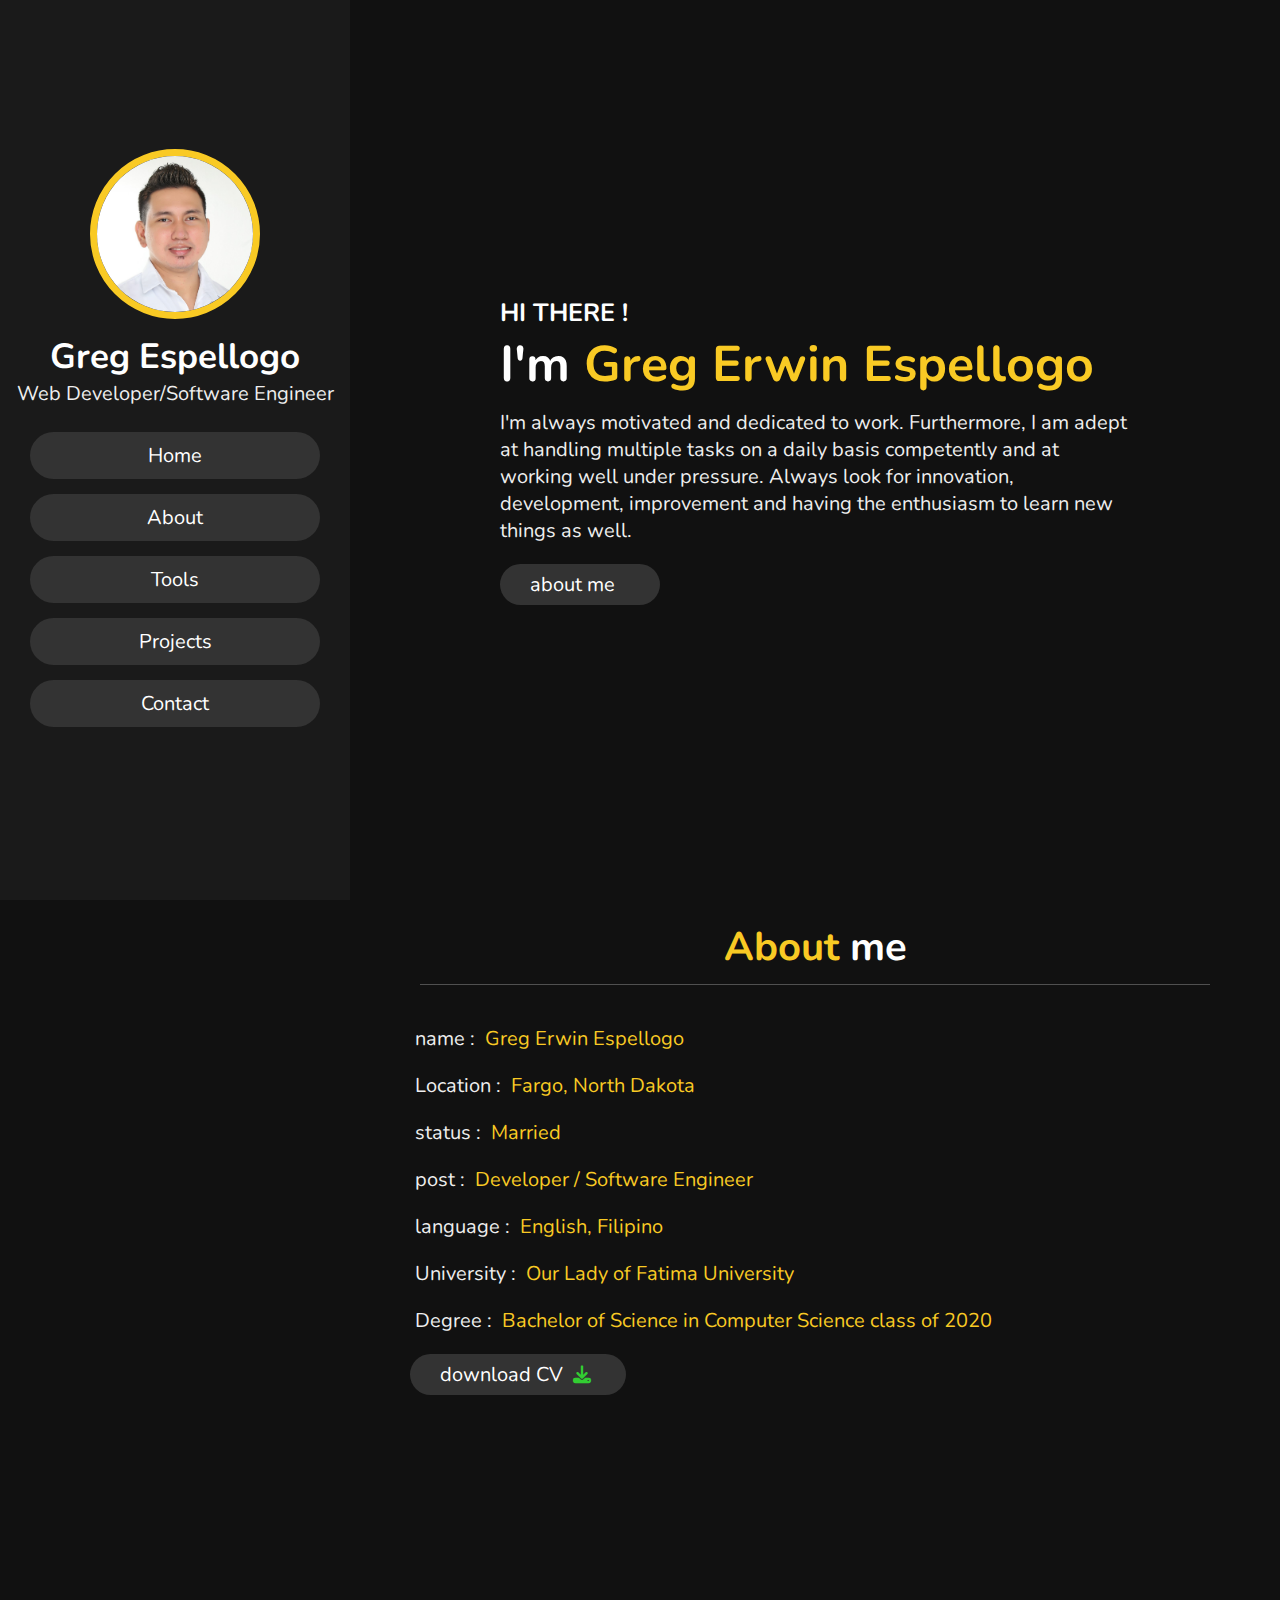
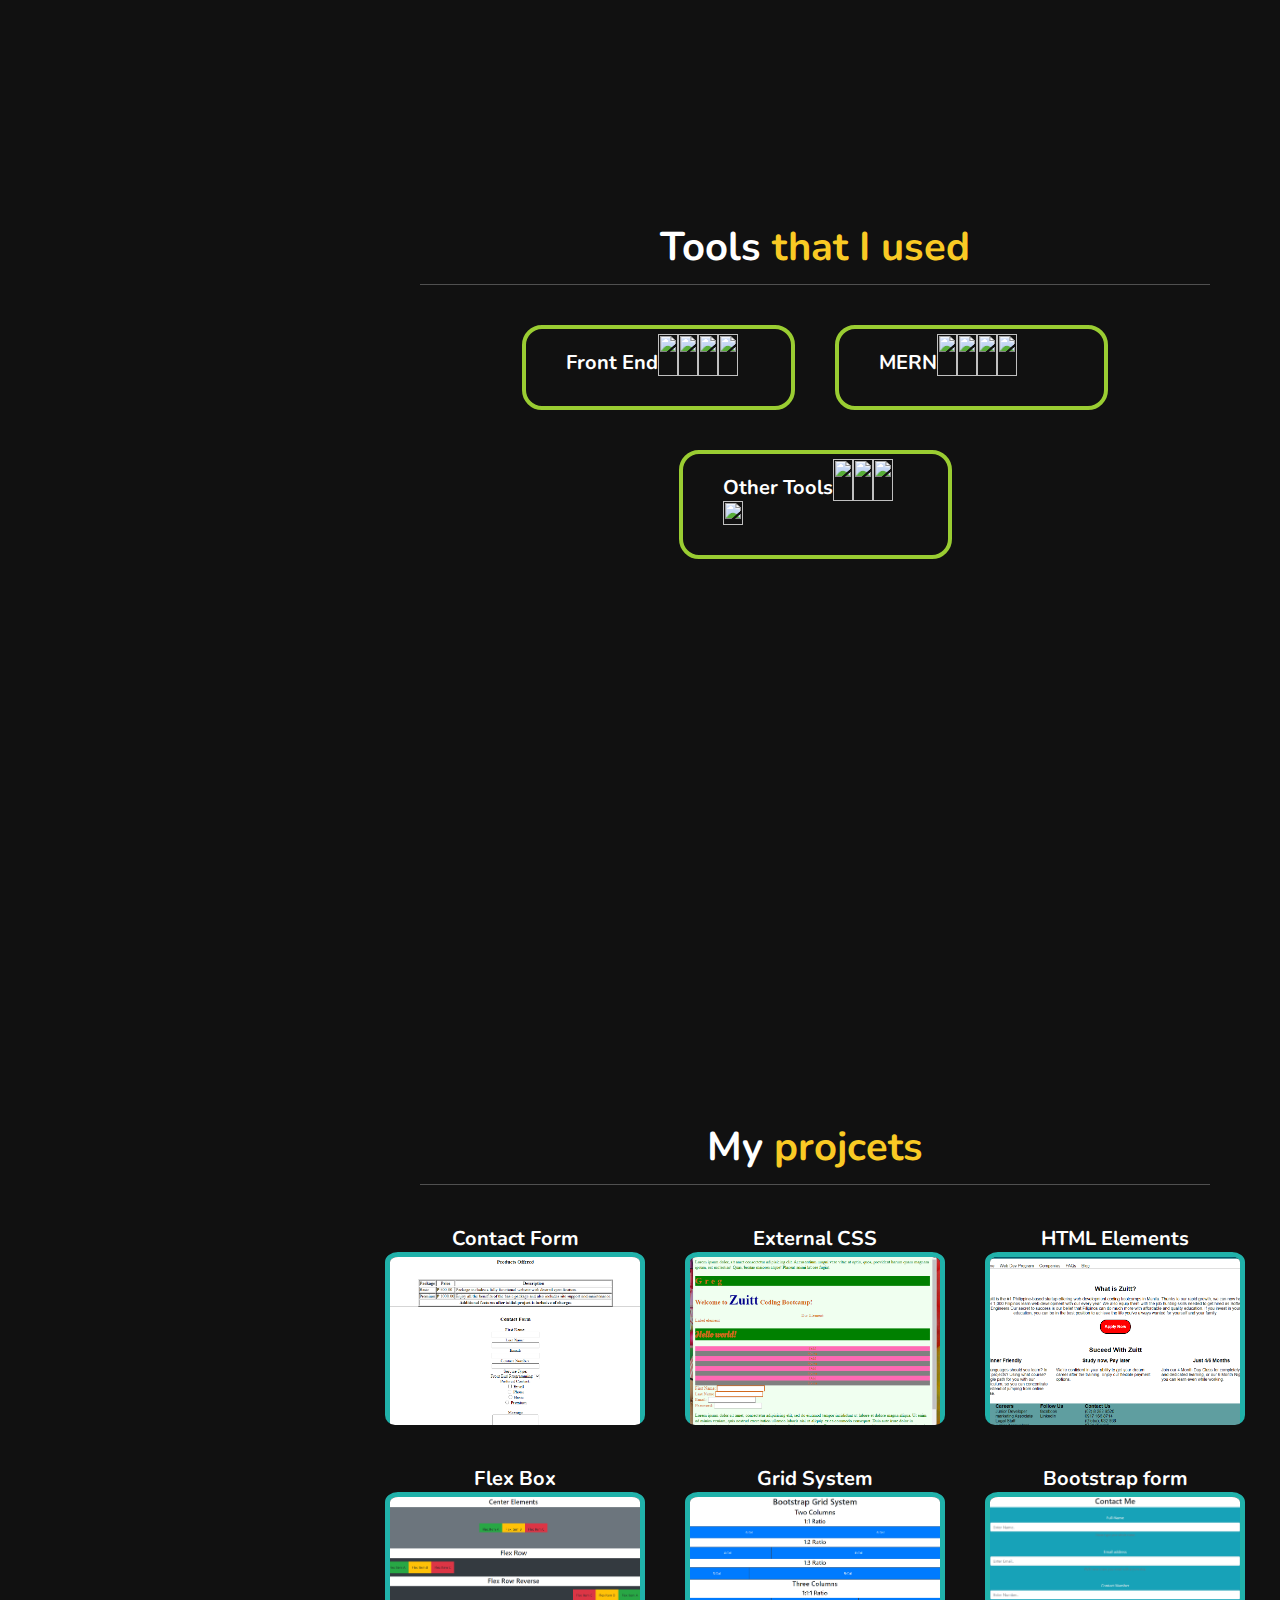
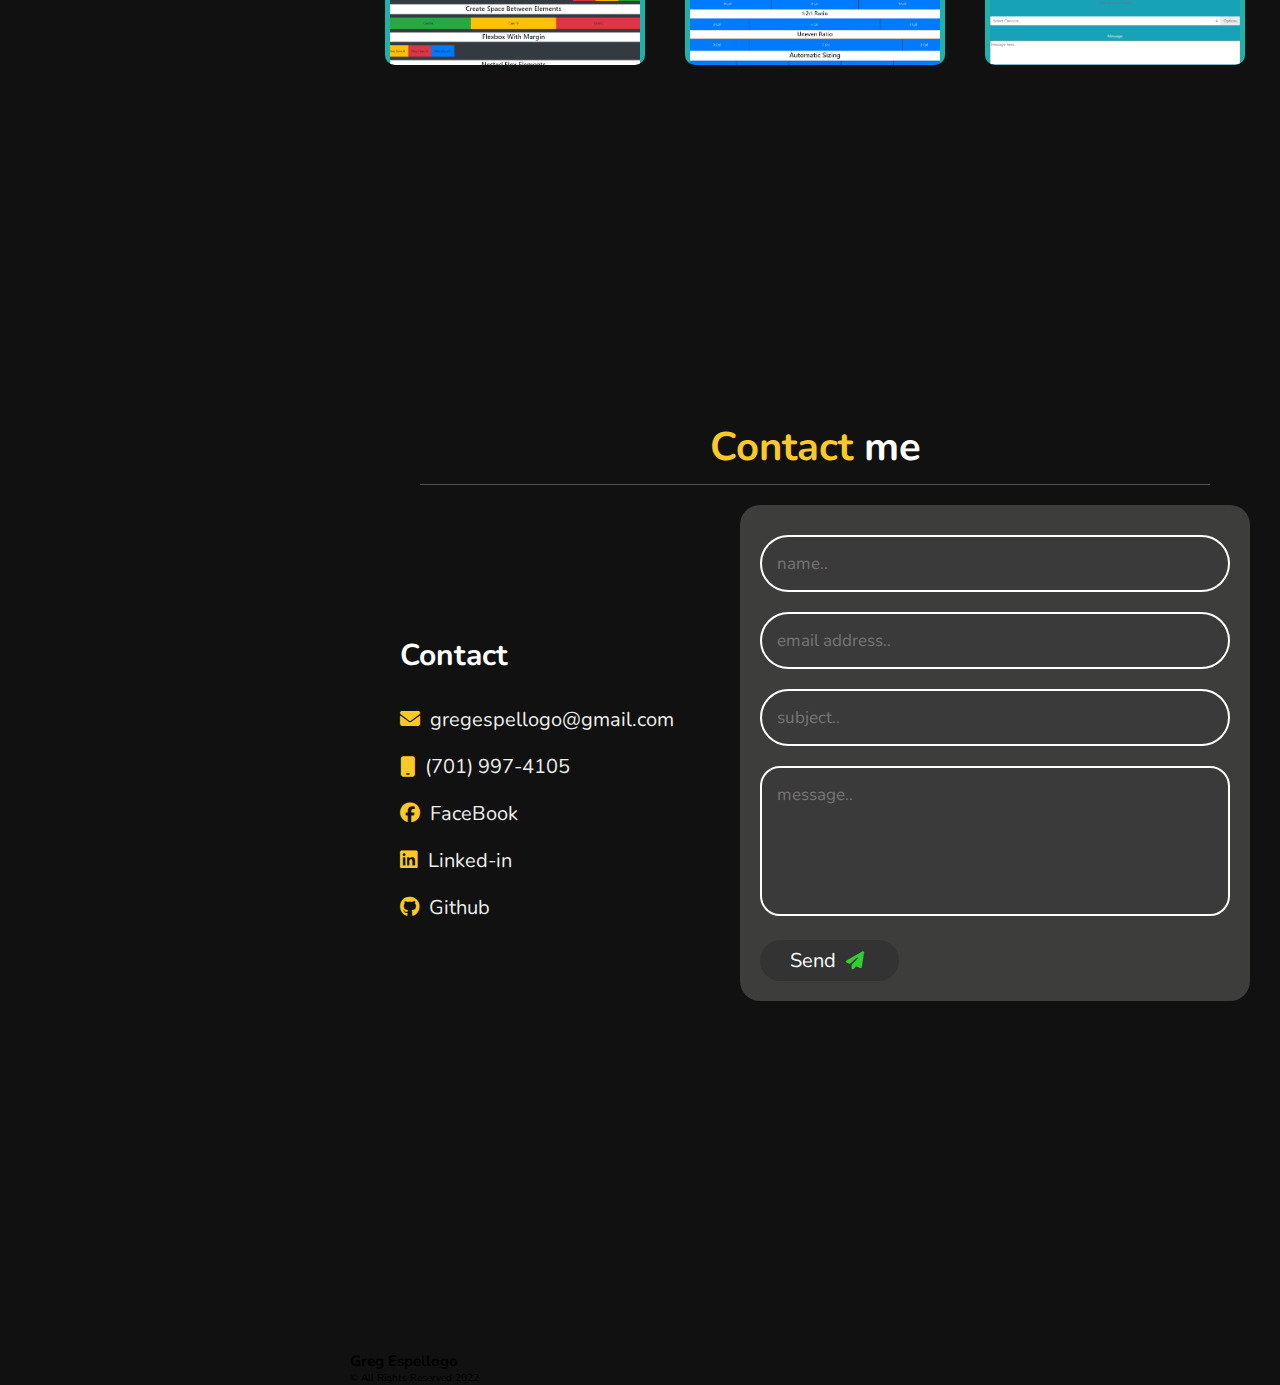
==== index.html @ 9175f53a "ty page" ====
<!DOCTYPE html>
<html lang="en">
<head>
    <meta charset="UTF-8">
    <meta name="viewport" content="width=device-width, initial-scale=1.0">
    <title>Portfolio</title>


    <!-- Sweet alert -->
    <script src="https://cdn.jsdelivr.net/npm/sweetalert2@11"></script>

    <!-- Bootstrap -->
    <link href="https://cdn.jsdelivr.net/npm/bootstrap@5.1.3/dist/css/bootstrap.min.css" rel="stylesheet" integrity="sha384-1BmE4kWBq78iYhFldvKuhfTAU6auU8tT94WrHftjDbrCEXSU1oBoqyl2QvZ6jIW3" crossorigin="anonymous">

    <!-- External CSS -->
    <link rel="stylesheet" type="text/css" href="index.css">

    <!-- Fontawesome -->
    <link rel="stylesheet" href="https://cdnjs.cloudflare.com/ajax/libs/font-awesome/6.1.1/css/all.min.css">
    

</head>




<body>

    <!-- Header section start -->
    <header>

        <div class="container">
            <img src="./img/profile.jpg">
            <h3 class="name">Greg Espellogo</h3>
            <p class="post">Web Developer/Software Engineer</p>
        </div>

        <nav class="navbar " id="navbar">
            <ul>
                <li><a href="#home">Home</a></li>
                <li><a href="#about">About</a></li>
                <li><a href="#tools">Tools</a></li>
                <li><a href="#projects">Projects</a></li>
                <li><a href="#contact">Contact</a></li>
            </ul>
        </nav>
    </header>
    <!-- Header ends -->

    <div id="menu" class="fa fa-bars"></div>

    <!-- home section starts  -->

    <section class="home" id="home">

        <h3>HI THERE !</h3>
        <h1>I'm <span>Greg Erwin Espellogo</span></h1>
        <p>I'm always motivated and dedicated to work. Furthermore, I am adept at handling multiple tasks on a daily basis competently and at working well under pressure. Always look for innovation, development, improvement and having the enthusiasm to learn new things as well.
        </p>
        <a href="#about"><button class="btn">about me <i class="fas fa-container"></i></button></a>

    </section>

    <!-- home section ends -->

    <!-- about section starts  -->

    <section class="about" id="about">

    <h1 class="heading"> <span>About</span> me </h1>

    <div class="row">

        <div class="info">
            <h3> <span> name : </span> Greg Erwin Espellogo </h3>
            <h3> <span> Location : </span> Fargo, North Dakota </h3>
            <h3> <span> status : </span> Married </h3>
            <h3> <span> post : </span> Developer / Software Engineer </h3>
            <h3> <span> language : </span> English, Filipino </h3>
            <h3> <span> University : </span> Our Lady of Fatima University </h3>
            <h3> <span> Degree : </span> Bachelor of Science in Computer Science class of 2020 </h3>
            <a href="#"><button class="btn"> download CV <i class="fa fa-download"></i> </button></a>
        </div>

        <div class="counter">

            
        </div>

    </div>

    </section>

    <!-- about section ends -->

    <!-- Tools start  -->

    <section class="tools" id="tools">

    <h1 class="heading"> Tools<span> that I used</span> </h1>

    <div class="box-container">

        <div class="box row">
            <h3>Front End</h3>
            <div class="col-6">
                <img src="https://teejaecalinao.github.io/charles-sample/images/html5.png" class="img-fluid">
            </div>
            <div class="col-6">
                <img src="https://teejaecalinao.github.io/charles-sample/images/css3.png" class="img-fluid">
            </div>
            <div class="col-6">
                    <img src="https://teejaecalinao.github.io/charles-sample/images/bs.png" class="img-fluid">
            </div>
            <div class="col-6">
                <img src="https://teejaecalinao.github.io/charles-sample/images/js.png" class="img-fluid">
            </div>
        </div>

        <div class="box row">
            <h3>MERN</h3>
            <div class="col-6">
                <img src="https://teejaecalinao.github.io/charles-sample/images/mongodb.png" class="img-fluid">
            </div>
            <div class="col-6">
                <img src="https://teejaecalinao.github.io/charles-sample/images/ejs.png" class="img-fluid">
            </div>
            <div class="col-6">
                <img src="https://teejaecalinao.github.io/charles-sample/images/react.png" class="img-fluid">
            </div>
            <div class="col-6">
                <img src="https://teejaecalinao.github.io/charles-sample/images/nodejs.png" class="img-fluid">
            </div>       
        </div>

        <div class="box row">
            <h3>Other Tools</h3>
            <div class="col-6">
                <img src="https://teejaecalinao.github.io/charles-sample/images/heroku.png" class="img-fluid">
            </div>
            <div class="col-6">
                <img src="https://teejaecalinao.github.io/charles-sample/images/git.png" class="img-fluid">
            </div>
            <div class="col-6">
                <img src="https://teejaecalinao.github.io/charles-sample/images/postman.png" class="img-fluid">
            </div>
            <div class="col-6">
                <img src="https://teejaecalinao.github.io/charles-sample/images/sublime-text-3.png" class="img-fluid">
            </div>

        </div>

    </div>

    </section>

    <!-- Tools end -->

    <!-- Project start  -->

    <section class="projects" id="projects">

        <h1 class="heading"> My <span>projcets</span> </h1>

        <div class="box-container">

            <div class="box col-4">
                <h3>Contact Form</h3>
                <img src="img/one.png">
            </div>
            <div class="box col-4">
                <h3>External CSS</h3>
                <img src="img/two.png">
            </div>
            <div class="box col-4">
                <h3>HTML Elements</h3>
                <img src="img/three.png">
            </div>
            <div class="box col-4">
                <h3>Flex Box</h3>
                <img src="img/four.png">
            </div>
            <div class="box col-4">
                <h3>Grid System</h3>
                <img src="img/five.png">
            </div>
            <div class="box col-4">
                <h3>Bootstrap form</h3>
                <img src="img/six.png">
            </div>

        </div>

    </section>

    <!-- Project ends -->

    <!-- contact section starts  -->

    <section class="contact" id="contact">

    <h1 class="heading"> <span>Contact</span> me </h1>

    <div class="row">

        <div class="content">

            <h3 class="title">Contact</h3>

            <div class="info">
                <h3> <a href="https://mail.google.com/"> <i class="fa-solid fa-envelope"></i></a>gregespellogo@gmail.com </h3>
                <h3> <i class="fa-solid fa-mobile"></i> (701) 997-4105 </h3>
                <h3> <a href="https://www.facebook.com/greg.espellogo"> <i class="fa-brands fa-facebook" aria-hidden="true"></i></a> FaceBook </h3>
                <h3> <a href="www.linkedin.com/in/greg-erwin-espellogo-19981b1a0"> <i class="fa-brands fa-linkedin"></i></a> Linked-in </h3>
                <h3> <a href=" https://gee0522.github.io/Portfolio/"> <i class="fa-brands fa-github"></i></a> Github </h3>
            </div>

        </div>

        
        <form action="https://formsubmit.co/gregespellogo@gmail.com" method="POST">
            <input type="text" name="name" placeholder="name.." class="box" id="name" required>
            <input type="email" name="email" placeholder="email address.." class="box" id="email" required>
            <input type="text" name="_subject" placeholder="subject.." class="box" id="subject" >
            <textarea name="message" cols="30" rows="10" class="box message" placeholder="message.." id="message" ></textarea>
            <!-- <input type="hidden" name="_captcha" value="false"> -->
            <input type="hidden" name="_template" value="table">
            <input type="hidden" name="_next" value="https://gee0522.github.io/Gee0522.github.io/thank.html" >
            <button type="submit" class="btn btn-primary"> Send <i class="fas fa-paper-plane"></i> </button> 
            
        </form>
        

    </div>
    <iframe src="https://www.google.com/maps/embed?pb=!1m18!1m12!1m3!1d3856.610978596787!2d121.04199841524209!3d14.84707577496822!2m3!1f0!2f0!3f0!3m2!1i1024!2i768!4f13.1!3m3!1m2!1s0x3397af2d9aad249b%3A0xffd4214913a6e3a6!2s368%20Sto.%20Nino%20St%2C%20San%20Jose%20del%20Monte%20City%2C%20Bulacan!5e0!3m2!1sen!2sph!4v1653388373744!5m2!1sen!2sph"  allowfullscreen="" loading="lazy" referrerpolicy="no-referrer-when-downgrade"></iframe>

    </section>

    <!-- contact section ends -->



    <!-- Footer start -->
    <footer class="mt-5 p-3 bg-dark text-light">

        <h6 class="text-center">Greg Espellogo</h6>
        <p class="text-center">&copy; All Rights Reserved 2022</p>

    </footer>
    
    <!-- Footer End -->


    


    <!-- jquery cdn link -->
    <script src="https://cdnjs.cloudflare.com/ajax/libs/jquery/3.6.0/jquery.min.js"></script>

    <!-- JavaScript link -->
    <script src="script.js"></script>

    <!-- JavaScript -->
    <script src="https://cdn.jsdelivr.net/npm/bootstrap@5.1.3/dist/js/bootstrap.bundle.min.js" integrity="sha384-ka7Sk0Gln4gmtz2MlQnikT1wXgYsOg+OMhuP+IlRH9sENBO0LRn5q+8nbTov4+1p" crossorigin="anonymous"></script>

    
</body>


</html>
---- index.css ----
@import url('https://fonts.googleapis.com/css2?family=Nunito:wght@200;300;400;600&display=swap');

:root{
    --yellow:#f9ca24;
}

*{
    font-family: 'Nunito', sans-serif;
    margin:0; padding:0;
    box-sizing: border-box;
    text-decoration: none;
    outline: none; border:none;
    /*text-transform: capitalize;*/
    transition: all .2s linear;
}

*::selection{
    background:var(--yellow);
    color:#333;
}

html{
    font-size: 62.5%;
    overflow-x: hidden;
}

html::-webkit-scrollbar{
    width:1.4rem;
}

html::-webkit-scrollbar-track{
    background:#222;
}

html::-webkit-scrollbar-thumb{
    background:var(--yellow);
}

body{
    background:#111;
    overflow-x: hidden;
    padding-left: 35rem;
}

section{
    min-height: 100vh;
    padding:1rem;
}

.btn{
    padding:.7rem 3rem;
    background:#333;
    color:#fff;
    cursor: pointer;
    margin-top: 1rem;
    font-size: 2rem;
    border-radius: 5rem;
}

.btn i{
    padding:0 .5rem;
    font-size: 1.8rem;
    color: limegreen;
}

.btn:hover{
    background:var(--yellow);
}

.heading{
    text-align: center;
    margin:0 6rem;
    font-size: 4rem;
    padding:1rem;
    border-bottom: .1rem solid #fff4;
    color:#fff;
}

.heading span{
    color:var(--yellow);
}

header{
    position: fixed;
    top:0; left:0;
    z-index: 1000;
    height:100%;
    width:35rem;
    background:#1a1a1a;
    display: flex;
    align-items: center;
    justify-content: center;
    flex-flow: column;
    text-align: center;
}

header .container img{
    height:17rem;
    width:17rem;
    border-radius: 50%;
    object-fit: cover;
    margin-bottom: 1rem;
    border:.7rem solid var(--yellow);
}

header .container .name{
    font-size: 3.5rem;
    color:#fff;
}

header .container .post{
    font-size: 2rem;
    color:#eee;
}

header .navbar{
    width:100%;
    text-align: center;
    justify-content: center;
    overflow-x: initial;
    float: right;
}

header .navbar ul{
    list-style: none;
    padding:1rem 3rem;

}


header .navbar ul li a{
    display: block;
    padding:10px 50px;
    margin:1.5rem 0;
    background:#333;
    color:#fff;
    font-size: 2rem;
    border-radius: 5rem;
}

header .navbar ul li a:hover{
    background:var(--yellow);
}

#menu{
    position: fixed;
    top:2rem; right:3rem;
    background:#333;
    color:white;
    cursor: pointer;
    font-size: 2.5rem;
    padding:1rem 1.5rem;
    z-index: 1000;
    display: none;
    
}
.home{
    display: flex;
    justify-content: center;
    flex-flow: column;
    padding:0 15rem;
}

.home h3{
    font-size: 2.5rem;
    color:#fff;
}

.home h1{
    font-size:5rem;
    color:#fff;
}

.home h1 span{
    color:var(--yellow);
}

.home p{
    font-size:2rem;
    color:#eee;
    padding: 1rem 0;
}

.about .row{
    display: flex;
    align-items: center;
    justify-content: center;
    flex-wrap: wrap;
    padding:1rem 0;
}

.about .row .info{
    flex:1 1 48rem;
    padding:2rem 1rem;
    padding-left: 5rem;
    justify-content: center;

}

.about .row .info h3{
    font-size: 2rem;
    color:var(--yellow);
    padding:1rem 0;
    font-weight: normal;
}

.about .row .info h3 span{
    color:#eee;
    padding:0 .5rem;
}

.about .row .counter{
    flex:1 1 48rem;
    display: flex;
    justify-content: center;
    flex-wrap: wrap;
}

.about .row .counter .box{
    width:20rem;
    background:#222;
    text-align: center;
    padding: 2rem;
    margin:2rem;
}

.about .row .counter .box span{
    font-size: 4rem;
    color:var(--yellow);
}

.about .row .counter .box h3{
    font-size: 2rem;
    color:#fff;
}

.tools .box-container .box h3{
    display: flex;
    font-size: 2rem;
    color:#fff;
    padding-top: 1.5rem;
    text-align: center;
    justify-content: center;
    flex-wrap: wrap;
}
.tools .box-container{
    display: flex;
    align-items: center;
    justify-content: center;
    flex-wrap: wrap;
    padding:2rem 0;
    align-content: center;
    flex-direction: initial;
    
}

.tools .box-container .box{
    display: flex;
    height: 100%;
    width:30%;
    flex-wrap: wrap;
    border-radius: 2rem;
    margin:2rem;
    overflow: hidden;
    cursor: pointer;
    padding-left: 4rem;
    padding-right: 4rem;
    padding-top: .5rem;
    padding-bottom: 3rem;
    border: .4rem solid yellowgreen;
    position: relative;
   
    
}
.tools .box-container .box img{
    height:100%;
    width:100%;
    object-fit: cover;
    flex-wrap: wrap;
}

.projects .box-container{
    display: flex;
    align-items: center;
    justify-content: center;
    flex-wrap: wrap;
    padding:2rem 0;
}

.projects .box-container .box{
    height: 20rem;
    width:26rem;
    border-radius: 1rem;
    margin:2rem;
    overflow: hidden;
    cursor: pointer;
}
.projects .box-container{
    display: flex;
    align-items: center;
    justify-content: center;
    flex-wrap: wrap;
    padding:2rem 0;
}
.projects .box-container .box img{
    height:100%;
    width:100%;
    object-fit: cover;
    border-radius: 5%;
    margin: auto;
    border: 5px solid lightseagreen;
}
.projects .box-container .box h3{
    text-align: center;
    justify-content: center;
    color: white;
    font-size: 2rem;
}

.projects .box-container .box:hover img{
    transform: scale(2);
}

.contact .row{
    display: flex;
    align-items: center;
    justify-content: center;
    flex-wrap: wrap;
}

.contact .row .content{
    flex:1 1 30rem;
    padding:4rem;
    padding-bottom: 0;
}

.contact .row form{
    flex:1 1 45rem;
    padding:2rem;
    margin:2rem;
    margin-bottom: 4rem;
    background-color: rgba(73, 74, 72, 0.788);
    border-radius: 20px;
}

.contact .row form .box{
    padding:1.5rem;
    margin:1rem 0;
    background:#3333;
    color:#fff;
    text-transform: none;
    font-size: 1.7rem;
    width:100%;
}

.contact .row form .box::placeholder{
    text-transform: lowercase;
}

.contact .row form .message{
    height: 15rem;
    resize: none;
}

.contact .row .content .title{
    color:#fff;
    font-size: 3rem;
    padding-bottom: 2rem;
}

.contact .row .content .info h3{
    display: flex;
    align-items: center;
    font-size: 2rem;
    color:#eee;
    padding:1rem 0;
    font-weight: normal;
}

.contact .row .content .info h3 i{
    padding-right: 1rem;
    color:var(--yellow);
}

.top{
    position: fixed;
    bottom:7.5rem; right: 2rem;
    z-index: 100;
    display: none;
}

input{
    border-radius: 5rem;
    border: 2px solid white;
}
textarea{
    border-radius: 2rem;
    border: 2px solid white;
}
iframe{
    border-radius: 2rem;
    display: flex;
    align-items: center;
    justify-content: center;
    flex-wrap: wrap;
    height: 30rem;
    width: 50rem;
    margin:auto;
    overflow: hidden;      
}
footer h6{
    font-size: 1.5rem;
}
footer p{
    font-size: 1rem;
}





/* media queries  */

@media (max-width:1200px){

    html{
        font-size: 55%;
    }

    .home{
        padding:1rem 4rem;
    }

}

@media (max-width:991px){

   header{
       left:-120%;
   }

   #menu{
       display: block;
   }

   header.toggle{
    left:0%;
   }

   body{
       padding:0;
   }

}

@media (max-width:768px){

    html{
        font-size: 50%;
    }
 }

@media (max-width:400px){

    header{
        width: 100vw;
    }

    .heading{
        margin:0 3rem;
    }

    .about .row .counter .box{
        width: 100%;
    }
 
    .education .box-container .box{
        width:100%;
    }

    .portfolio .box-container .box{
        width:100%;
    }

    .contact .row form{
        margin:3rem 0;
    }

 }
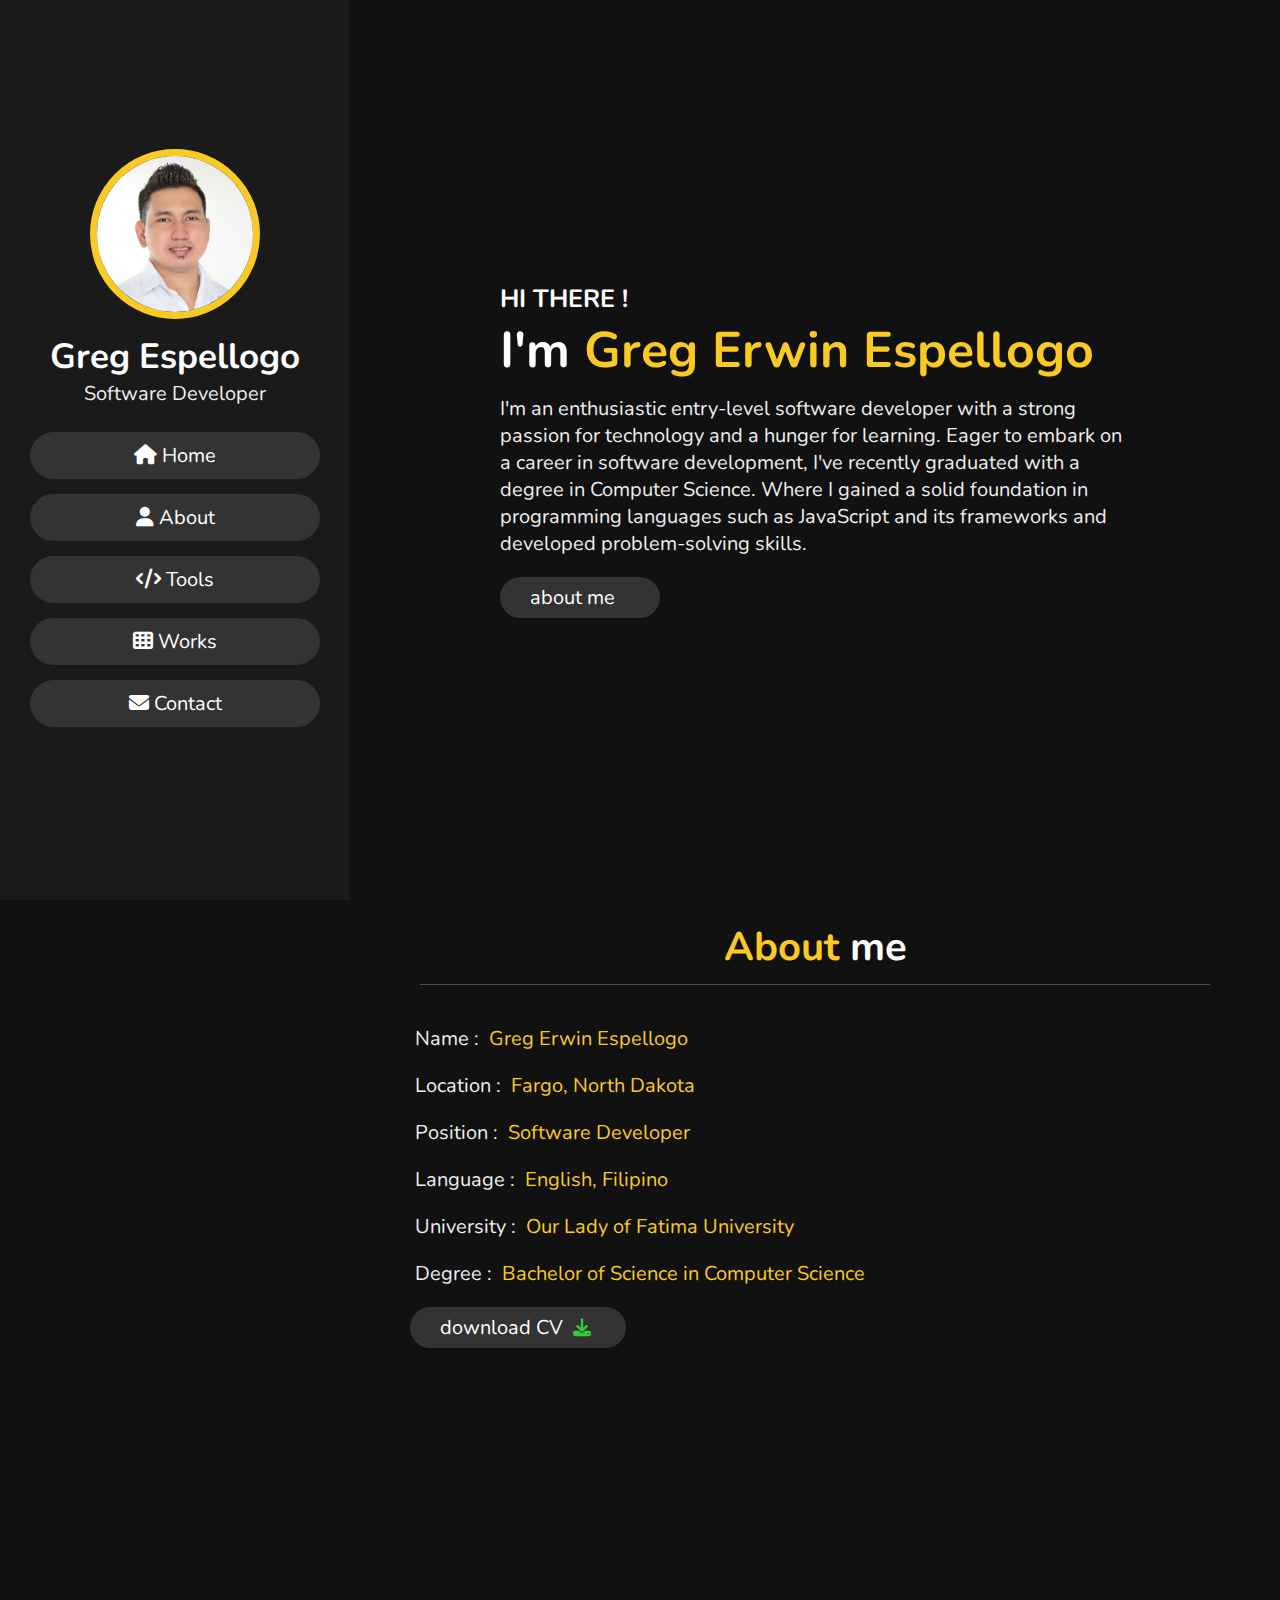
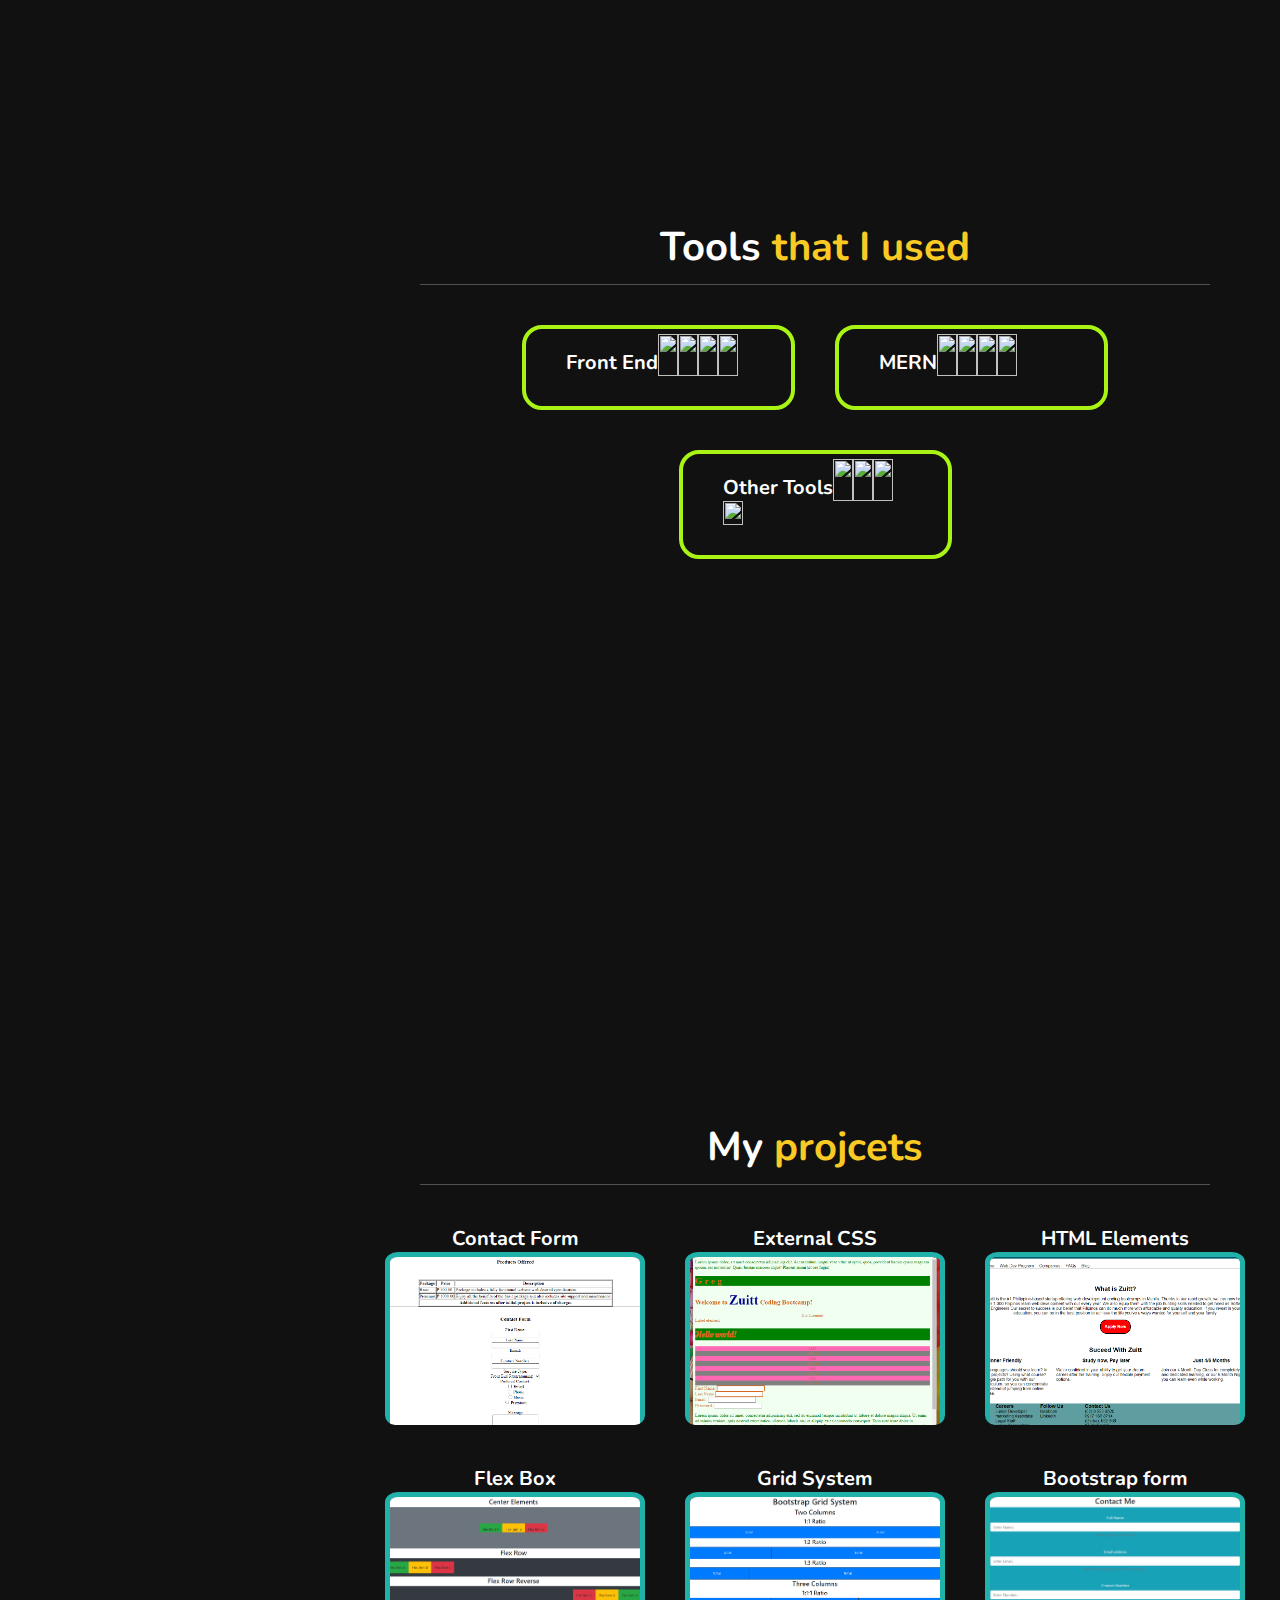
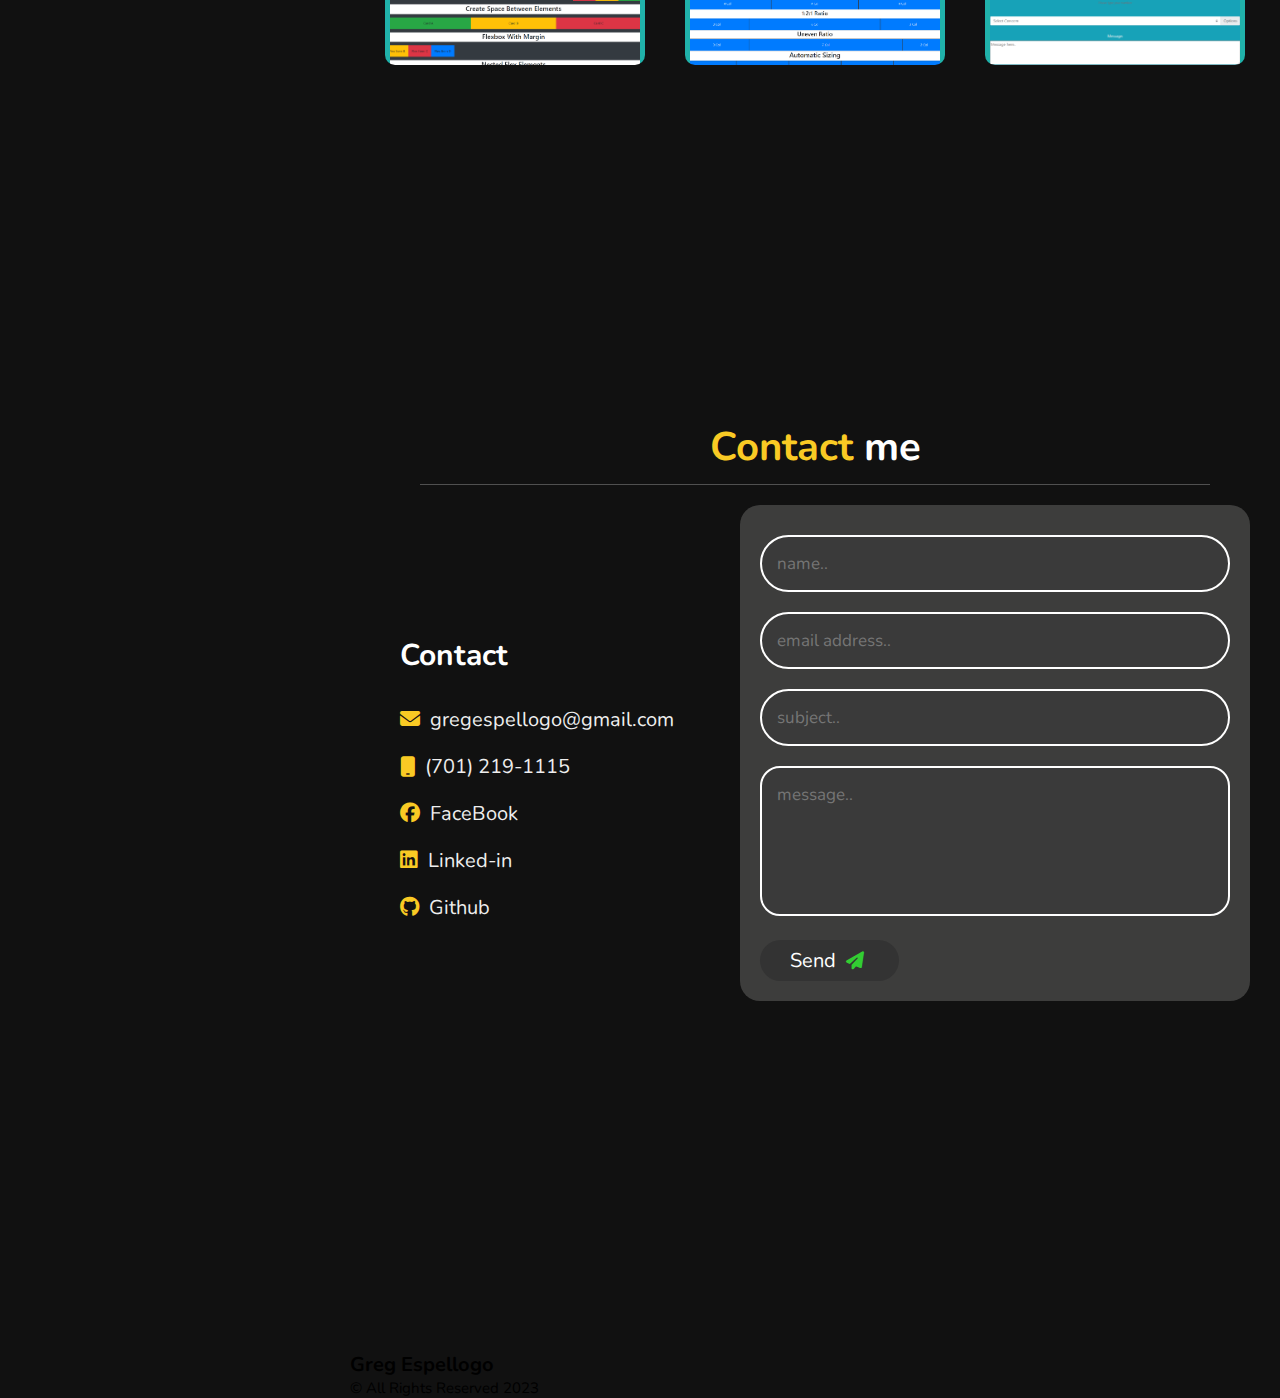
==== commit d2cc5cd1: "Flexbox responsive" ====
--- a/index.html
+++ b/index.html
@@ -32,16 +32,16 @@
         <div class="container">
             <img src="./img/profile.jpg">
             <h3 class="name">Greg Espellogo</h3>
-            <p class="post">Web Developer/Software Engineer</p>
+            <p class="post">Software Developer</p>
         </div>
 
         <nav class="navbar " id="navbar">
             <ul>
-                <li><a href="#home">Home</a></li>
-                <li><a href="#about">About</a></li>
-                <li><a href="#tools">Tools</a></li>
-                <li><a href="#projects">Projects</a></li>
-                <li><a href="#contact">Contact</a></li>
+                <li><a href="#home"><i class="fa fa-home"></i> Home</a></li>
+                <li><a href="#about"><i class="fa fa-user"></i> About</a></li>
+                <li><a href="#tools"><i class="fa fa-code"></i> Tools</a></li>
+                <li><a href="#projects"><i class="fa fa-th"></i> Works</a></li>
+                <li><a href="#contact"><i class="fa fa-envelope"></i> Contact</a></li>
             </ul>
         </nav>
     </header>
@@ -55,7 +55,7 @@
 
         <h3>HI THERE !</h3>
         <h1>I'm <span>Greg Erwin Espellogo</span></h1>
-        <p>I'm always motivated and dedicated to work. Furthermore, I am adept at handling multiple tasks on a daily basis competently and at working well under pressure. Always look for innovation, development, improvement and having the enthusiasm to learn new things as well.
+        <p>I'm an enthusiastic entry-level software developer with a strong passion for technology and a hunger for learning. Eager to embark on a career in software development, I've recently graduated with a degree in Computer Science. Where I gained a solid foundation in programming languages such as JavaScript and its frameworks and developed problem-solving skills.
         </p>
         <a href="#about"><button class="btn">about me <i class="fas fa-container"></i></button></a>
 
@@ -72,14 +72,13 @@
     <div class="row">
 
         <div class="info">
-            <h3> <span> name : </span> Greg Erwin Espellogo </h3>
+            <h3> <span> Name : </span> Greg Erwin Espellogo </h3>
             <h3> <span> Location : </span> Fargo, North Dakota </h3>
-            <h3> <span> status : </span> Married </h3>
-            <h3> <span> post : </span> Developer / Software Engineer </h3>
-            <h3> <span> language : </span> English, Filipino </h3>
+            <h3> <span> Position : </span> Software Developer </h3>
+            <h3> <span> Language : </span> English, Filipino </h3>
             <h3> <span> University : </span> Our Lady of Fatima University </h3>
-            <h3> <span> Degree : </span> Bachelor of Science in Computer Science class of 2020 </h3>
-            <a href="#"><button class="btn"> download CV <i class="fa fa-download"></i> </button></a>
+            <h3> <span> Degree : </span> Bachelor of Science in Computer Science </h3>
+            <a href="./resume/CV_Greg.pdf" ><button class="btn"> download CV <i class="fa fa-download"></i> </button></a>
         </div>
 
         <div class="counter">
@@ -209,7 +208,7 @@
 
             <div class="info">
                 <h3> <a href="https://mail.google.com/"> <i class="fa-solid fa-envelope"></i></a>gregespellogo@gmail.com </h3>
-                <h3> <i class="fa-solid fa-mobile"></i> (701) 997-4105 </h3>
+                <h3> <i class="fa-solid fa-mobile"></i> (701) 219-1115 </h3>
                 <h3> <a href="https://www.facebook.com/greg.espellogo"> <i class="fa-brands fa-facebook" aria-hidden="true"></i></a> FaceBook </h3>
                 <h3> <a href="www.linkedin.com/in/greg-erwin-espellogo-19981b1a0"> <i class="fa-brands fa-linkedin"></i></a> Linked-in </h3>
                 <h3> <a href=" https://gee0522.github.io/Portfolio/"> <i class="fa-brands fa-github"></i></a> Github </h3>
@@ -218,24 +217,23 @@
         </div>
 
         
-        <form action="https://formsubmit.co/gregespellogo@gmail.com" method="POST">
+        <form action="https://formsubmit.co/9d6acb26c56168ffb118214563c17dcb" method="POST">
             <input type="text" name="name" placeholder="name.." class="box" id="name" required>
             <input type="email" name="email" placeholder="email address.." class="box" id="email" required>
             <input type="text" name="_subject" placeholder="subject.." class="box" id="subject" >
             <textarea name="message" cols="30" rows="10" class="box message" placeholder="message.." id="message" ></textarea>
-            <!-- <input type="hidden" name="_captcha" value="false"> -->
             <input type="hidden" name="_template" value="table">
-            <input type="hidden" name="_next" value="https://gee0522.github.io/Gee0522.github.io/thank.html" >
             <button type="submit" class="btn btn-primary"> Send <i class="fas fa-paper-plane"></i> </button> 
             
         </form>
-        
+
+        <div><iframe width="100%" height="300" frameborder="0" scrolling="no" marginheight="0" marginwidth="0" src="https://maps.google.com/maps?width=100%25&amp;height=600&amp;hl=en&amp;q=North%20Dakota,%20Fargo+(My%20Business%20Name)&amp;t=&amp;z=14&amp;ie=UTF8&amp;iwloc=B&amp;output=embed"><a href="https://www.maps.ie/distance-area-calculator.html">measure area map</a></iframe>
+        </div>
 
     </div>
-    <iframe src="https://www.google.com/maps/embed?pb=!1m18!1m12!1m3!1d3856.610978596787!2d121.04199841524209!3d14.84707577496822!2m3!1f0!2f0!3f0!3m2!1i1024!2i768!4f13.1!3m3!1m2!1s0x3397af2d9aad249b%3A0xffd4214913a6e3a6!2s368%20Sto.%20Nino%20St%2C%20San%20Jose%20del%20Monte%20City%2C%20Bulacan!5e0!3m2!1sen!2sph!4v1653388373744!5m2!1sen!2sph"  allowfullscreen="" loading="lazy" referrerpolicy="no-referrer-when-downgrade"></iframe>
-
-    </section>
-
+
+
+    </section>
     <!-- contact section ends -->
 
 
@@ -244,7 +242,7 @@
     <footer class="mt-5 p-3 bg-dark text-light">
 
         <h6 class="text-center">Greg Espellogo</h6>
-        <p class="text-center">&copy; All Rights Reserved 2022</p>
+        <p class="text-center">&copy; All Rights Reserved 2023</p>
 
     </footer>
     
--- a/index.css
+++ b/index.css
@@ -259,19 +259,20 @@
     height: 100%;
     width:30%;
     flex-wrap: wrap;
+    flex-direction: row;
     border-radius: 2rem;
     margin:2rem;
     overflow: hidden;
-    cursor: pointer;
+    /* cursor: pointer; */
     padding-left: 4rem;
     padding-right: 4rem;
     padding-top: .5rem;
     padding-bottom: 3rem;
-    border: .4rem solid yellowgreen;
+    border: .4rem solid rgb(169, 244, 20);
     position: relative;
-   
-    
-}
+      
+}
+
 .tools .box-container .box img{
     height:100%;
     width:100%;
@@ -398,21 +399,19 @@
     border: 2px solid white;
 }
 iframe{
-    border-radius: 2rem;
-    display: flex;
-    align-items: center;
-    justify-content: center;
-    flex-wrap: wrap;
-    height: 30rem;
-    width: 50rem;
+    display: flex;
+    align-items: center;
+    justify-content: center;
+    flex-wrap: wrap;
     margin:auto;
-    overflow: hidden;      
+    overflow: hidden;    
+    padding: 16px;  
 }
 footer h6{
+    font-size: 2rem;
+}
+footer p{
     font-size: 1.5rem;
-}
-footer p{
-    font-size: 1rem;
 }
 
 
@@ -450,6 +449,10 @@
    body{
        padding:0;
    }
+   iframe{
+    width: 100%;
+    height: 50%;
+   }
 
 }
 
@@ -458,6 +461,14 @@
     html{
         font-size: 50%;
     }
+    .tools .box-container .box{
+        width:45%;
+    }
+    iframe{
+        width: 100%;
+        height: 80%;
+    }
+    
  }
 
 @media (max-width:400px){
@@ -473,19 +484,21 @@
     .about .row .counter .box{
         width: 100%;
     }
- 
-    .education .box-container .box{
-        width:100%;
-    }
-
-    .portfolio .box-container .box{
-        width:100%;
+
+    .tools .box-container .box{
+        width:50%;
     }
 
     .contact .row form{
         margin:3rem 0;
     }
 
+    iframe {
+        width: 100%;
+        height: 50%;
+        
+    }
+
  }
 
 
